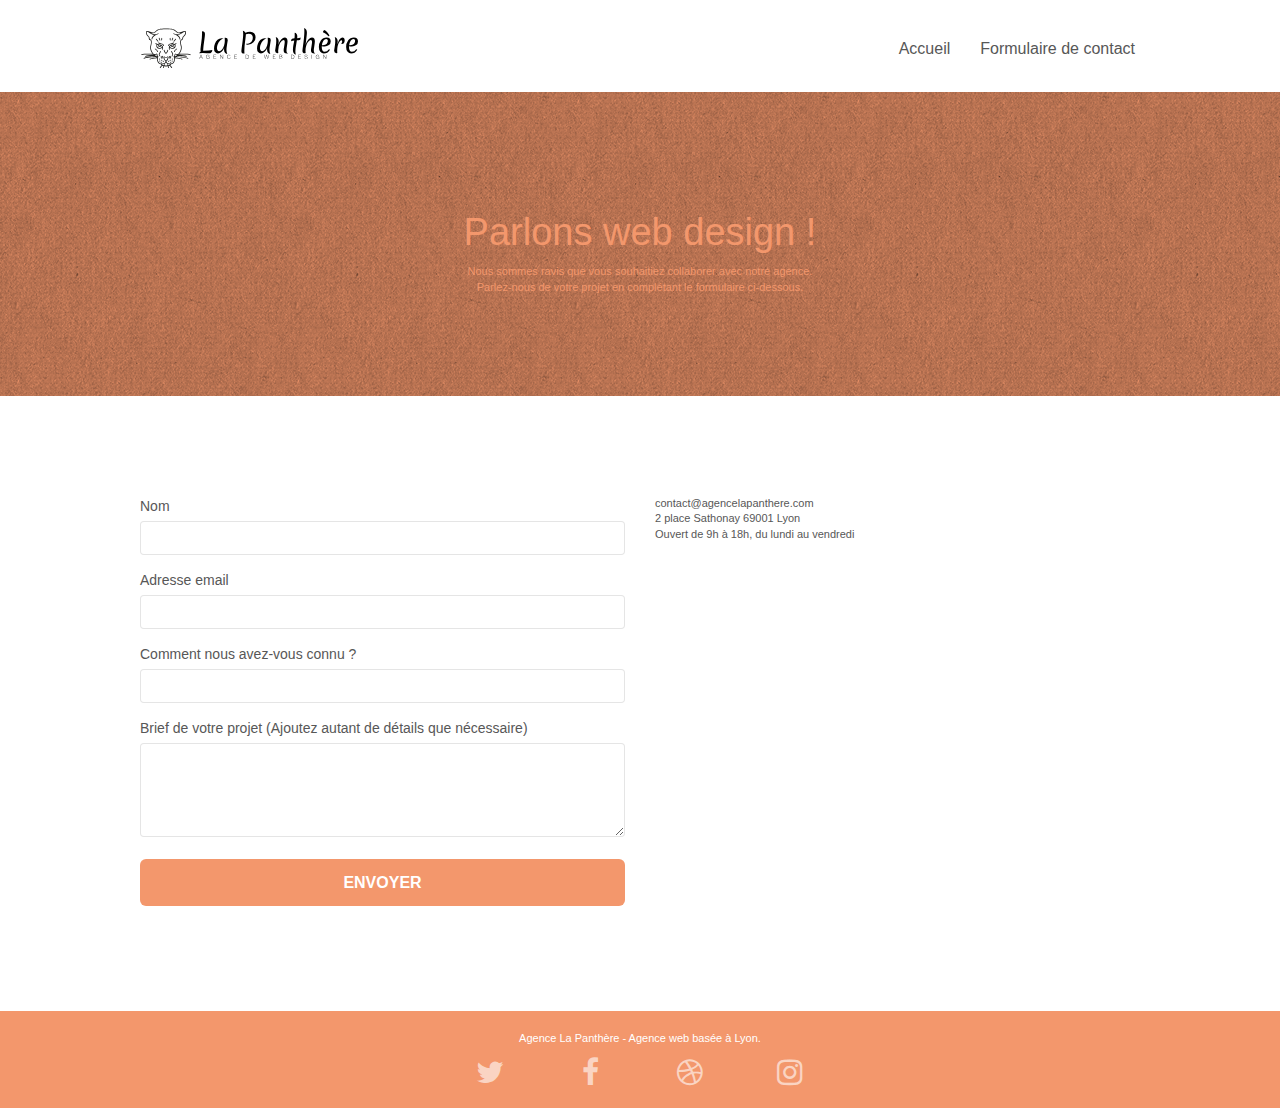
==== contact.html @ 558969e0 "Plusieurs modifs" ====
<!doctype html>
<html lang="fr">
<head>
    <meta charset="utf-8">
    <meta name="description" content="Pour dès aujourd'hui commencer à attirer plus de visiteurs sur votre site avec un design attractif n'hésitez pas à nous contacter">
    <meta name="viewport" content="width=device-width, initial-scale=1.0, viewport-fit=cover">
    <link rel="shortcut icon" type="image/png" href="favicon.jpg">
    
	<link rel="stylesheet" type="text/css" href="./css/bootstrap.css">
	<link rel="stylesheet" type="text/css" href="style.css">
	<link rel="stylesheet" type="text/css" href="./css/font-awesome.css">
	<link rel="stylesheet" type="text/css" href="./css/et-line.css">
	
    
	<script src="./js/jquery-2.1.0.js"></script>
	<script src="./js/bootstrap.js"></script>
	<script src="./js/blocs.js"></script>
	<script src="./js/jqBootstrapValidation.js"></script>
	<script src="./js/formHandler.js"></script>
    <title>Formulaire de contact - Web design La Panthère</title>

    
<!-- Analytics -->
 
<!-- Analytics END -->
    
</head>
<body>
<!-- Principal conteneur -->
<div class="page-container">
    
<!-- bloc-0 -->
<div class="bloc bgc-white l-bloc " id="bloc-0">
	<div class="container bloc-sm">
		<nav class="navbar row">
			<div class="navbar-header">
				<a class="navbar-brand" href="Agence-La-Panthere-Web-Design.html"><img src="img/agence-la-panthere-monochrome.svg" alt="Logo de l'agence" height="40" /></a>
				<button id="nav-toggle" type="button" class="ui-navbar-toggle navbar-toggle" data-toggle="collapse" data-target=".navbar-1">
					<span class="sr-only">Toggle navigation</span><span class="icon-bar"></span><span class="icon-bar"></span><span class="icon-bar"></span>
				</button>
			</div>
			<div class="collapse navbar-collapse navbar-1 special-dropdown-nav">
				<ul class="site-navigation nav navbar-nav">
					<li>
						<a href="Agence-La-Panthere-Web-Design.html">Accueil</a>
					</li>
					<li>
					</li>
					<li>
						<a href="contact.html">Formulaire de contact</a>
					</li>
				</ul>
			</div>
		</nav>
	</div>
</div>
<!-- bloc-0 END -->

<!-- bloc-6 -->
<div class="bloc bg-dots-bg bg-repeat bgc-atomic-tangerine d-bloc bloc-bg-texture texture-paper" id="bloc-6">
	<div class="container bloc-lg">
		<div class="row">
			<div class="col-sm-12">
				<h1 class="text-center hero-bloc-text tc-white">
					Parlons web design !
				</h1>
				<p class="text-center mg-lg tc-white tight-width-whitespace">
					Nous sommes ravis que vous souhaitiez collaborer avec notre agence.<br>
					Parlez-nous de votre projet en complétant le formulaire ci-dessous.
				</p>
			</div>
		</div>
	</div>
</div>
<!-- bloc-6 END -->

<!-- bloc-7 -->
<div class="bloc bgc-white l-bloc" id="bloc-7">
	<div class="container bloc-lg">
		<div class="row">
			<div class="col-sm-6">
				<form id="form_1" novalidate success-msg="Your message has been sent." fail-msg="Sorry it seems that our mail server is not responding, Sorry for the inconvenience!">
					<div class="form-group">
						<label>
							Nom
						</label>
						<input id="name" class="form-control" required />
					</div>
					<div class="form-group">
						<label>
							Adresse email
						</label>
						<input id="email" class="form-control" type="email" required />
					</div>
					<div class="form-group">
						<label>
							Comment nous avez-vous connu ?
						</label>
						<input class="form-control" type="email" required id="input_504" />
					</div>
					<div class="form-group">
						<label>
							Brief de votre projet (Ajoutez autant de détails que nécessaire)<br>
						</label><textarea id="message" class="form-control" rows="4" cols="50" required></textarea>
					</div> 
					<button class="bloc-button btn btn-lg btn-block cta-hero btn-atomic-tangerine" type="submit">
						Envoyer
					</button>
				</form>
			</div>
			<div class="col-sm-6">
				<p>
					contact@agencelapanthere.com<br>2 place Sathonay 69001 Lyon<br>Ouvert de 9h à 18h, du lundi au vendredi<br>
				</p>
			</div>
		</div>
	</div>
</div>
<!-- bloc-7 END -->

<!-- ScrollToTop Button -->
<a class="bloc-button btn btn-d scrollToTop" onclick="scrollToTarget('1')"><span class="fa fa-chevron-up"></span></a>
<!-- ScrollToTop Button END-->


<!-- Footer - bloc-8 -->
<div class="bloc bgc-atomic-tangerine d-bloc" id="bloc-8">
	<div class="container bloc-sm">
		<div class="row">
			<div class="col-sm-12">
				<p class="text-center white">
					Agence La Panthère - Agence web basée à Lyon.<br>
				</p>
				<div class="row row-no-gutters social">
					<div class="col-sm-3">
						<div class="text-center">
							<a class="social" href="Agence-La-Panthere-Web-Design.html"><span class="fa fa-twitter icon-md"></span></a>
						</div>
					</div>
					<div class="col-sm-3">
						<div class="text-center">
							<a class="social" href="Agence-La-Panthere-Web-Design.html"><span class="fa fa-facebook icon-md"></span></a>
						</div>
					</div>
					<div class="col-sm-3">
						<div class="text-center">
							<a class="social" href="Agence-La-Panthere-Web-Design.html"><span class="fa fa-dribbble icon-md"></span></a>
						</div>
					</div>
					<div class="col-sm-3">
						<div class="text-center">
							<a class="social" href="Agence-La-Panthere-Web-Design.html"><span class="fa fa-instagram icon-md"></span></a>
						</div>
					</div>
				</div>
			</div>
		</div>
	</div>
</div>
<!-- Footer - bloc-8 END -->

</div>
<!-- Principal conteneur END -->
    

</body>
</html>
---- style.css ----
body {
    margin: 0;
    padding: 0;
    background: #FFF;
    overflow-x: hidden;
    -webkit-font-smoothing: antialiased;
    -moz-osx-font-smoothing: grayscale;
}

a,
button {
    transition: all .3s ease-in-out;
    outline: none!important;
}

a:hover {
    text-decoration: none;
    cursor: pointer;
}

#page-loading-blocs-notifaction {
    position: fixed;
    top: 0;
    bottom: 0;
    width: 100%;
    z-index: 100000;
    background: #FFFFFF url("img/pageload-spinner.gif") no-repeat center center;
}

.bloc {
    width: 100%;
    clear: both;
    background: 50% 50% no-repeat;
    padding: 0 50px;
    -webkit-background-size: cover;
    -moz-background-size: cover;
    -o-background-size: cover;
    background-size: cover;
    position: relative;
}

.bloc .container {
    padding-left: 0;
    padding-right: 0;
}

.bloc-lg {
    padding: 100px 50px;
}

.bloc-md {
    padding: 50px;
}

.bloc-sm {
    padding: 20px 50px;
}

.bg-center,
.bg-l-edge,
.bg-r-edge,
.bg-t-edge,
.bg-b-edge,
.bg-tl-edge,
.bg-bl-edge,
.bg-tr-edge,
.bg-br-edge,
.bg-repeat {
    -webkit-background-size: auto!important;
    -moz-background-size: auto!important;
    -o-background-size: auto!important;
    background-size: auto!important;
}

.bg-repeat {
    background: repeat;
}

.bg-t-edge {
    background: top no-repeat;
}

.bloc-bg-texture::before {
    content: "";
    background-size: 2px 2px;
    position: absolute;
    top: 0;
    bottom: 0;
    left: 0;
    right: 0;
}

.texture-paper::before {
    background: url("img/texture-paper.png");
    background-size: 280px 280px;
}

.b-parallax {
    background-attachment: fixed;
}

.d-bloc {
    color: rgba(255, 255, 255, .7);
}

.d-bloc button:hover {
    color: rgba(255, 255, 255, .9);
}

.d-bloc .icon-round,
.d-bloc .icon-square,
.d-bloc .icon-rounded,
.d-bloc .icon-semi-rounded-a,
.d-bloc .icon-semi-rounded-b {
    border-color: rgba(255, 255, 255, .9);
}

.d-bloc .divider-h span {
    border-color: rgba(255, 255, 255, .2);
}

.d-bloc .a-btn,
.d-bloc .navbar a,
.d-bloc .navbar-brand,
.d-bloc a .icon-sm,
.d-bloc a .icon-md,
.d-bloc a .icon-lg,
.d-bloc a .icon-xl,
.d-bloc h1 a,
.d-bloc h2 a,
.d-bloc h3 a,
.d-bloc h4 a,
.d-bloc h5 a,
.d-bloc h6 a,
.d-bloc p a {
    color: rgba(255, 255, 255, .6);
}

.d-bloc .a-btn:hover,
.d-bloc .navbar a:hover,
.d-bloc .navbar-brand:hover,
.d-bloc a:hover .icon-sm,
.d-bloc a:hover .icon-md,
.d-bloc a:hover .icon-lg,
.d-bloc a:hover .icon-xl,
.d-bloc h1 a:hover,
.d-bloc h2 a:hover,
.d-bloc h3 a:hover,
.d-bloc h4 a:hover,
.d-bloc h5 a:hover,
.d-bloc h6 a:hover,
.d-bloc p a:hover {
    color: rgba(255, 255, 255, 1);
}

.d-bloc .navbar-toggle .icon-bar {
    background: rgba(255, 255, 255, 1);
}

.d-bloc .btn-wire,
.d-bloc .btn-wire:hover {
    color: rgba(255, 255, 255, 1);
    border-color: rgba(255, 255, 255, 1);
}

.d-bloc .panel {
    color: rgba(0, 0, 0, .5);
}

.d-bloc .panel button:hover {
    color: rgba(0, 0, 0, .7);
}

.d-bloc .panel icon {
    border-color: rgba(0, 0, 0, .7);
}

.d-bloc .panel .divider-h span {
    border-color: rgba(0, 0, 0, .1);
}

.d-bloc .panel .a-btn {
    color: rgba(0, 0, 0, .6);
}

.d-bloc .panel .a-btn:hover {
    color: rgba(0, 0, 0, 1);
}

.d-bloc .panel .btn-wire,
.d-bloc .panel .btn-wire:hover {
    color: rgba(0, 0, 0, .7);
    border-color: rgba(0, 0, 0, .3);
}

.d-bloc .panel,
.l-bloc {
    color: rgba(0, 0, 0, .5);
}

.d-bloc .panel button:hover,
.l-bloc button:hover {
    color: rgba(0, 0, 0, .7);
}

.l-bloc .icon-round,
.l-bloc .icon-square,
.l-bloc .icon-rounded,
.l-bloc .icon-semi-rounded-a,
.l-bloc .icon-semi-rounded-b {
    border-color: rgba(0, 0, 0, .7);
}

.d-bloc .panel .divider-h span,
.l-bloc .divider-h span {
    border-color: rgba(0, 0, 0, .1);
}

.d-bloc .panel .a-btn,
.l-bloc .a-btn,
.l-bloc .navbar a,
.l-bloc .navbar-brand,
.l-bloc a .icon-sm,
.l-bloc a .icon-md,
.l-bloc a .icon-lg,
.l-bloc a .icon-xl,
.l-bloc h1 a,
.l-bloc h2 a,
.l-bloc h3 a,
.l-bloc h4 a,
.l-bloc h5 a,
.l-bloc h6 a,
.l-bloc p a {
    color: rgba(0, 0, 0, .6);
}

.d-bloc .panel .a-btn:hover,
.l-bloc .a-btn:hover,
.l-bloc .navbar a:hover,
.l-bloc .navbar-brand:hover,
.l-bloc a:hover .icon-sm,
.l-bloc a:hover .icon-md,
.l-bloc a:hover .icon-lg,
.l-bloc a:hover .icon-xl,
.l-bloc h1 a:hover,
.l-bloc h2 a:hover,
.l-bloc h3 a:hover,
.l-bloc h4 a:hover,
.l-bloc h5 a:hover,
.l-bloc h6 a:hover,
.l-bloc p a:hover {
    color: rgba(0, 0, 0, 1);
}

.l-bloc .navbar-toggle .icon-bar {
    color: rgba(0, 0, 0, .6);
}

.d-bloc .panel .btn-wire,
.d-bloc .panel .btn-wire:hover,
.l-bloc .btn-wire,
.l-bloc .btn-wire:hover {
    color: rgba(0, 0, 0, .7);
    border-color: rgba(0, 0, 0, .3);
}

.voffset {
    margin-top: 30px;
}

.voffset-lg {
    margin-top: 80px;
}

.row-no-gutters {
    margin-right: 0;
    margin-left: 0;
}

.row.row-no-gutters > [class^="col-"],
.row.row-no-gutters > [class*=" col-"] {
    padding-right: 0;
    padding-left: 0;
}

#bloc-1-hero h1 {
    font-size: 32px;
}

.navbar {
    margin-bottom: 0;
    z-index: 1;
}

.navbar-brand {
    height: auto;
    padding: 3px 15px;
    font-size: 25px;
    font-weight: normal;
    font-weight: 600;
    line-height: 44px;
}

.navbar-brand img {
    max-height: 200px;
    margin: 0 5px 0 0;
    display: inline;
}

.navbar-brand img[src$=svg] {
    min-width: 100px;
}

.nav-center .navbar-brand img {
    margin: 0;
}

.navbar .nav {
    padding-top: 2px;
    margin-right: -16px;
    float: right;
    z-index: 1;
}

.nav > li {
    float: left;
    margin-top: 4px;
    font-size: 16px;
}

.navbar-nav .open .dropdown-menu > li > a {
    text-align: inherit;
}

.nav > li a:hover,
.nav > li a:focus {
    background: transparent;
}

.navbar-toggle {
    margin: 10px 10px 0 0;
    border: 0px;
}

.navbar-toggle:hover {
    background: transparent!important;
}

.navbar-toggle .icon-bar {
    background-color: rgba(0, 0, 0, .5);
    width: 26px;
}

.nav-invert .navbar .nav {
    float: left;
}

.nav-invert .navbar-header,
.nav-invert .navbar-brand {
    float: right;
    position: relative;
    z-index: 2;
}

@media (min-width: 768px) {
    .site-navigation {
        position: absolute;
        top: 50%;
        right: 20px;
        transform: translate(0, -50%);
        -webkit-transform: translateY(-50%);
    }
    .nav > li .dropdown-menu a,
    .nav > li .dropdown-menu a:hover {
        color: #484848;
    }
    .nav-invert .site-navigation {
        left: 0;
        right: 0;
    }
    .nav-center {
        text-align: center;
    }
    .nav-center .navbar-header {
        width: 100%;
    }
    .nav-center .navbar-header,
    .nav-center .navbar-brand,
    .nav-center .nav > li {
        float: none;
        display: inline-block;
    }
    .nav-center .site-navigation {
        position: relative;
        width: 100%;
        right: 0;
        margin-right: 0px;
        margin-top: 20px;
    }
    .nav-center.mini-nav .navbar-toggle {
        float: none;
        margin: 10px auto 0;
    }
}

.nav > li > .dropdown a {
    background: none!important;
    display: block;
    padding: 14px 15px;
}

nav .caret {
    margin: 0 5px;
}

.dropdown-menu .dropdown-menu {
    top: -8px;
    left: 100%;
}

.dropdown-menu .dropmenu-flow-right {
    top: 100%;
    left: 0;
    margin-left: -1px;
    border-top-left-radius: 0;
    border-top-right-radius: 0;
}

.dropdown-menu .dropdown span {
    border: 4px solid black;
    border-top-color: transparent;
    border-right-color: transparent;
    border-bottom-color: transparent;
    margin: 6px -5px 0 0!important;
    float: right;
}

.mg-md {
    margin-top: 10px;
    margin-bottom: 20px;
}

.mg-lg {
    margin-top: 10px;
    margin-bottom: 40px;
}

.btn {
    margin: 0 5px 5px 0;
}

.btn.pull-right {
    margin: 0 0 5px 5px;
}

.btn-d,
.btn-d:hover,
.btn-d:focus {
    color: #FFF;
    background: rgba(0, 0, 0, .3);
}

button {
    outline: none!important;
}

.btn-rd {
    border-radius: 40px;
}

.btn-clean {
    border: 1px solid rgba(0, 0, 0, .08);
    border-bottom-color: rgba(0, 0, 0, .1);
    text-shadow: 0 1px 0 rgba(0, 0, 1, .1);
    box-shadow: 0 1px 3px rgba(0, 0, 1, .25), inset 0 1px 0 0 rgba(255, 255, 255, .15);
}

.icon-md {
    font-size: 30px!important;
}

.icon-lg {
    font-size: 60px!important;
}

.sm-shadow {
    text-shadow: 0 1px 2px rgba(0, 0, 0, .3);
}

.panel-sq,
.panel-sq .panel-heading,
.panel-sq .panel-footer {
    border-radius: 0;
}

.panel-rd {
    border-radius: 30px;
}

.panel-rd .panel-heading {
    border-radius: 29px 29px 0 0;
}

.panel-rd .panel-footer {
    border-radius: 0 0 29px 29px;
}

.form-control {
    border-color: rgba(0, 0, 0, .1);
    box-shadow: none;
}

.scrollToTop {
    width: 40px;
    height: 40px;
    position: fixed;
    bottom: 20px;
    right: 20px;
    opacity: 0;
    z-index: 500;
    transition: all .3s ease-in-out;
}

.scrollToTop span {
    margin-top: 6px;
}

.showScrollTop {
    font-size: 14px;
    opacity: 1;
}

a[data-lightbox] {
    position: relative;
    display: block;
    text-align: center;
}

a[data-lightbox]:hover::before {
    content: "+";
    font-family: "HelveticaNeue-Light", "Helvetica Neue Light", "Helvetica Neue", Helvetica, Arial;
    font-size: 32px;
    width: 50px;
    height: 50px;
    margin-left: -25px;
    border-radius: 50%;
    background: rgba(0, 0, 0, .6);
    color: #FFF;
    font-weight: 100;
    z-index: 1;
    position: absolute;
    top: 50%;
    transform: translateY(-50%);
    -webkit-transform: translateY(-50%);
}

a[data-lightbox]:hover img {
    opacity: 0.6;
    -webkit-animation-fill-mode: none;
    animation-fill-mode: none;
}

#lightbox-modal {
    display: flex;
    align-items: center;
}

#lightbox-modal .modal-dialog {
    width: 90%;
    max-width: 900px;
    margin: 0 auto 0;
}

#lightbox-modal .modal-dialog img {
    max-height: 90vh;
    margin: 0 auto;
}

.lightbox-caption {
    padding: 20px;
    color: #FFF;
    background: rgba(0, 0, 0, .5);
    position: absolute;
    left: 15px;
    right: 15px;
    bottom: 5px;
}

.close-lightbox {
    color: #FFF;
    font-size: 30px;
    position: absolute;
    top: 20px;
    right: 20px;
    z-index: 20;
    background: rgba(0, 0, 0, .5);
    border: none;
    line-height: 30px;
    padding: 0 9px 5px;
    opacity: 0.3;
}

.close-lightbox:hover,
.next-lightbox:hover,
.prev-lightbox:hover {
    opacity: 1.0;
    color: #FFF;
}

.next-lightbox,
.prev-lightbox {
    font-size: 20px;
    color: rgba(255, 255, 255, .9);
    background: rgba(0, 0, 0, .5);
    transition: all .2s ease-in-out;
    position: absolute;
    top: 45%;
    z-index: 1;
    opacity: 0.4;
}

.next-lightbox {
    padding: 6px 8px 1px 13px;
    right: 25px;
}

.prev-lightbox {
    padding: 6px 13px 1px 10px;
    left: 25px;
}

.snapshot-lb .modal-body {
    padding-bottom: 45px;
}

.snapshot-lb .lightbox-caption {
    padding: 0;
    color: rgba(0, 0, 0, .5);
    background: none;
}

h1,
h2,
h3,
h4,
h5,
h6,
p,
label,
.btn,
a {
    font-family: "helvetica";
    font-weight: 400;
    color: #575757!important;
}

.container {
    max-width: 1000px;
}

.hero-bloc-text {
    font-size: 38px;
}

.hero-bloc-text-sub {
    font-size: 36px;
}

.statement-bloc-text {
    line-height: 26px;
    font-style: italic;
    font-size: 20px;
    text-align: center;
    font-weight: lighter;
    max-width: 520px;
    margin: auto auto auto auto;
}

p {
    font-size: 11px;
}

.tight-width-whitespace {
    max-width: 600px;
    margin: auto auto auto auto;
}

.h1 {
    font-size: 20px;
    font-family: "Open Sans";
}

.cta-hero {
    margin-top: 22px;
    color: #FFFFFF!important;
    text-transform: uppercase;
    padding: 12px 28px 12px 28px;
    font-size: 16px;
    font-weight: 700;
}

.social {
    max-width: 400px;
    margin: auto auto auto auto;
}

h2 {
    font-size: 22px;
    line-height: 1.4em;
}

h3 {
    font-size: 15px;
    text-transform: uppercase;
    font-weight: 700;
    color: #333333!important;
}

.med-width-whitespace {
    max-width: 800px;
    margin: auto auto auto auto;
    box-shadow: 0px 0px 0px #000000;
}

h1 {
    color: #333333!important;
}

h4 {
    color: #333333!important;
}

.icons {
    margin-bottom: 14px;
    margin-top: 24px;
}

.white {
    color: #FFFFFF!important;
}

.portfolio-thumb {
    margin-bottom: 24px;
}

.portfolio-row {
    margin-bottom: 44px;
    margin-top: 50px;
}

.avatar {
    box-shadow: 0px 4px 9px rgba(0, 0, 0, 0.3);
}

.black-background {
    background-color: rgba(165, 147, 99, 0.7);
    padding: 40px 40px 40px 40px;
}

.bold-link {
    font-weight: 900;
    text-decoration: underline!important;
}

.bgc-white {
    background-color: #FFFFFF;
}

.bgc-dark-slate-blue {
    background-color: #364577;
}

.bgc-atomic-tangerine {
    background-color: #F3976C;
}

.tc-white {
    color: #F3976C!important;
}

.btn-atomic-tangerine {
    background: #F3976C;
    color: #FFFFFF!important;
}

.btn-atomic-tangerine:hover {
    background: #c27956!important;
    color: #FFFFFF!important;
}

.ltc-white {
    color: #FFFFFF!important;
}

.ltc-white:hover {
    color: #cccccc!important;
}

.ltc-atomic-tangerine {
    color: #F3976C!important;
}

.ltc-atomic-tangerine:hover {
    color: #c27956!important;
}

.icon-dark-slate-blue {
    color: #364577!important;
    border-color: #364577!important;
}

.bg-dots-bg {
    background-image: url("img/dots-bg.png");
}

.bg-lines-h2-bg {
    background-image: url("img/lines-h2-bg.png");
}

.bg-banniere {
    background-image: url("img/agence-la-panthere.webp");
}

.bg-presentation {
    background-image: url("img/image-de-presentation.webp");
}

@media (max-width: 1024px) {
    .bloc {
        padding-left: 20px;
        padding-right: 20px;
    }
    .bloc.full-width-bloc,
    .bloc-tile-2.full-width-bloc .container,
    .bloc-tile-3.full-width-bloc .container,
    .bloc-tile-4.full-width-bloc .container {
        padding-left: 0;
        padding-right: 0;
    }
}

@media (max-width: 992px) and (min-width: 768px) {
    .navbar .nav {
        max-width: 80%
    }
    .nav-center.navbar .nav {
        max-width: 100%
    }
}

@media only screen and (min-width: 768px) and (max-width: 1024px) and (orientation: landscape) {
    .b-parallax {
        background-attachment: scroll;
    }
}

@media only screen and (min-width: 1024px) and (max-width: 1366px) and (-webkit-min-device-pixel-ratio: 1.5) {
    .b-parallax {
        background-attachment: scroll;
    }
}

@media (max-width: 991px) {
    .container {
        width: 100%;
    }
    .b-parallax {
        background-attachment: scroll;
    }
    .page-container,
    #hero-bloc {
        overflow-x: hidden;
        position: relative;
    }
    .bloc {
        padding-left: env(safe-area-inset-left);
        padding-right: env(safe-area-inset-right);
    }
    .bloc-group,
    .bloc-group .bloc {
        display: block;
        width: 100%;
    }
    .bloc-fill-screen .fill-bloc-top-edge,
    .bloc-fill-screen .fill-bloc-bottom-edge {
        padding: 0 20px;
        padding-left: env(safe-area-inset-left);
        padding-right: env(safe-area-inset-right);
    }
}

@media (max-width: 767px) {
    .page-container {
        overflow-x: hidden;
        position: relative;
    }
    h1,
    h2,
    h3,
    h4,
    h5,
    h6,
    p,
    #disqus_thread {
        padding-left: 10px!important;
        padding-right: 10px!important;
    }
    .b-parallax {
        background-attachment: scroll;
    }
    .navbar .nav {
        padding-top: 0;
        border-top: 1px solid rgba(0, 0, 0, .2);
        float: none!important;
    }
    .navbar.row {
        margin-left: 0;
        margin-right: 0;
    }
    .site-navigation {
        position: inherit;
        transform: none;
        -webkit-transform: none;
        -ms-transform: none;
    }
    .nav > li {
        margin-top: 0;
        border-bottom: 1px solid rgba(0, 0, 0, .1);
        background: rgba(0, 0, 0, .05);
        text-align: left;
        padding-left: 15px;
        width: 100%;
    }
    .nav > li:hover {
        background: rgba(0, 0, 0, .08);
    }
    .dropdown .dropdown a .caret {
        float: none;
        margin: 5px 0 0 10px!important;
        border: 4px solid black;
        border-bottom-color: transparent;
        border-right-color: transparent;
        border-left-color: transparent;
    }
    #hero-bloc .navbar .nav {
        background: rgba(0, 0, 0, .8);
    }
    #hero-bloc .navbar .nav a {
        color: rgba(255, 255, 255, .6);
    }
    .hero {
        padding: 50px 0;
    }
    .hero-nav {
        left: -1px;
        right: -1px;
    }
    .navbar-collapse {
        padding: 0;
        overflow-x: hidden;
        -webkit-box-shadow: none;
        box-shadow: none;
    }
    .navbar-brand img {
        max-height: 40px;
        width: auto;
    }
    .nav-invert .navbar-header {
        float: none;
        width: 100%;
    }
    .nav-invert .navbar-toggle {
        float: left;
        margin-left: 10px;
    }
    .bloc {
        padding-left: 0;
        padding-right: 0;
    }
    .bloc-xxl,
    .bloc-xl,
    .bloc-lg {
        padding: 40px 0;
    }
    .bloc-sm,
    .bloc-md {
        padding-left: 0;
        padding-right: 0;
    }
    .bloc-tile-2 .container,
    .bloc-tile-3 .container,
    .bloc-tile-4 .container,
    .bloc-fill-screen .fill-bloc-top-edge,
    .bloc-fill-screen .fill-bloc-bottom-edge {
        padding-left: 0;
        padding-right: 0;
    }
    .a-block {
        padding: 0 10px;
    }
    .btn-dwn {
        display: none;
    }
    .voffset {
        margin-top: 5px;
    }
    .voffset-md {
        margin-top: 20px;
    }
    .voffset-lg {
        margin-top: 30px;
    }
    form {
        padding: 5px;
    }
    .close-lightbox {
        display: inline-block;
    }
    .blocsapp-device-iphone5 {
        background-size: 216px 425px;
        padding-top: 60px;
        width: 216px;
        height: 425px;
    }
    .blocsapp-device-iphone5 img {
        width: 180px;
        height: 320px;
    }
}

@media (max-width: 400px) {
    .bloc {
        padding-left: 0;
        padding-right: 0;
    }
}

@media (max-width: 767px) {
    .bloc-mob-center-text {
        text-align: center;
    }
}
---- css/et-line.css ----
@font-face {
    font-family: et-line;
    src: url(../fonts/et-line.eot);
    src: url(../fonts/et-line.eot?#iefix) format('embedded-opentype'), url(../fonts/et-line.woff) format('woff'), url(../fonts/et-line.ttf) format('truetype'), url(../fonts/et-line.svg#et-line) format('svg');
    font-weight: 400;
    font-style: normal
}

.et-icon-adjustments,
.et-icon-alarmclock,
.et-icon-anchor,
.et-icon-aperture,
.et-icon-attachment,
.et-icon-bargraph,
.et-icon-basket,
.et-icon-beaker,
.et-icon-bike,
.et-icon-book-open,
.et-icon-briefcase,
.et-icon-browser,
.et-icon-calendar,
.et-icon-camera,
.et-icon-caution,
.et-icon-chat,
.et-icon-circle-compass,
.et-icon-clipboard,
.et-icon-clock,
.et-icon-cloud,
.et-icon-compass,
.et-icon-desktop,
.et-icon-dial,
.et-icon-document,
.et-icon-documents,
.et-icon-download,
.et-icon-dribbble,
.et-icon-edit,
.et-icon-envelope,
.et-icon-expand,
.et-icon-facebook,
.et-icon-flag,
.et-icon-focus,
.et-icon-gears,
.et-icon-genius,
.et-icon-gift,
.et-icon-global,
.et-icon-globe,
.et-icon-googleplus,
.et-icon-grid,
.et-icon-happy,
.et-icon-hazardous,
.et-icon-heart,
.et-icon-hotairballoon,
.et-icon-hourglass,
.et-icon-key,
.et-icon-laptop,
.et-icon-layers,
.et-icon-lifesaver,
.et-icon-lightbulb,
.et-icon-linegraph,
.et-icon-linkedin,
.et-icon-lock,
.et-icon-magnifying-glass,
.et-icon-map,
.et-icon-map-pin,
.et-icon-megaphone,
.et-icon-mic,
.et-icon-mobile,
.et-icon-newspaper,
.et-icon-notebook,
.et-icon-paintbrush,
.et-icon-paperclip,
.et-icon-pencil,
.et-icon-phone,
.et-icon-picture,
.et-icon-pictures,
.et-icon-piechart,
.et-icon-presentation,
.et-icon-pricetags,
.et-icon-printer,
.et-icon-profile-female,
.et-icon-profile-male,
.et-icon-puzzle,
.et-icon-quote,
.et-icon-recycle,
.et-icon-refresh,
.et-icon-ribbon,
.et-icon-rss,
.et-icon-sad,
.et-icon-scissors,
.et-icon-scope,
.et-icon-search,
.et-icon-shield,
.et-icon-speedometer,
.et-icon-strategy,
.et-icon-streetsign,
.et-icon-tablet,
.et-icon-target,
.et-icon-telescope,
.et-icon-toolbox,
.et-icon-tools,
.et-icon-tools-2,
.et-icon-trophy,
.et-icon-tumblr,
.et-icon-twitter,
.et-icon-upload,
.et-icon-video,
.et-icon-wallet,
.et-icon-wine {
    font-family: et-line;
    speak: none;
    font-style: normal;
    font-weight: 400;
    font-variant: normal;
    text-transform: none;
    line-height: 1;
    -webkit-font-smoothing: antialiased;
    -moz-osx-font-smoothing: grayscale;
    display: inline-block
}

.et-icon-mobile:before {
    content: "\e000"
}

.et-icon-laptop:before {
    content: "\e001"
}

.et-icon-desktop:before {
    content: "\e002"
}

.et-icon-tablet:before {
    content: "\e003"
}

.et-icon-phone:before {
    content: "\e004"
}

.et-icon-document:before {
    content: "\e005"
}

.et-icon-documents:before {
    content: "\e006"
}

.et-icon-search:before {
    content: "\e007"
}

.et-icon-clipboard:before {
    content: "\e008"
}

.et-icon-newspaper:before {
    content: "\e009"
}

.et-icon-notebook:before {
    content: "\e00a"
}

.et-icon-book-open:before {
    content: "\e00b"
}

.et-icon-browser:before {
    content: "\e00c"
}

.et-icon-calendar:before {
    content: "\e00d"
}

.et-icon-presentation:before {
    content: "\e00e"
}

.et-icon-picture:before {
    content: "\e00f"
}

.et-icon-pictures:before {
    content: "\e010"
}

.et-icon-video:before {
    content: "\e011"
}

.et-icon-camera:before {
    content: "\e012"
}

.et-icon-printer:before {
    content: "\e013"
}

.et-icon-toolbox:before {
    content: "\e014"
}

.et-icon-briefcase:before {
    content: "\e015"
}

.et-icon-wallet:before {
    content: "\e016"
}

.et-icon-gift:before {
    content: "\e017"
}

.et-icon-bargraph:before {
    content: "\e018"
}

.et-icon-grid:before {
    content: "\e019"
}

.et-icon-expand:before {
    content: "\e01a"
}

.et-icon-focus:before {
    content: "\e01b"
}

.et-icon-edit:before {
    content: "\e01c"
}

.et-icon-adjustments:before {
    content: "\e01d"
}

.et-icon-ribbon:before {
    content: "\e01e"
}

.et-icon-hourglass:before {
    content: "\e01f"
}

.et-icon-lock:before {
    content: "\e020"
}

.et-icon-megaphone:before {
    content: "\e021"
}

.et-icon-shield:before {
    content: "\e022"
}

.et-icon-trophy:before {
    content: "\e023"
}

.et-icon-flag:before {
    content: "\e024"
}

.et-icon-map:before {
    content: "\e025"
}

.et-icon-puzzle:before {
    content: "\e026"
}

.et-icon-basket:before {
    content: "\e027"
}

.et-icon-envelope:before {
    content: "\e028"
}

.et-icon-streetsign:before {
    content: "\e029"
}

.et-icon-telescope:before {
    content: "\e02a"
}

.et-icon-gears:before {
    content: "\e02b"
}

.et-icon-key:before {
    content: "\e02c"
}

.et-icon-paperclip:before {
    content: "\e02d"
}

.et-icon-attachment:before {
    content: "\e02e"
}

.et-icon-pricetags:before {
    content: "\e02f"
}

.et-icon-lightbulb:before {
    content: "\e030"
}

.et-icon-layers:before {
    content: "\e031"
}

.et-icon-pencil:before {
    content: "\e032"
}

.et-icon-tools:before {
    content: "\e033"
}

.et-icon-tools-2:before {
    content: "\e034"
}

.et-icon-scissors:before {
    content: "\e035"
}

.et-icon-paintbrush:before {
    content: "\e036"
}

.et-icon-magnifying-glass:before {
    content: "\e037"
}

.et-icon-circle-compass:before {
    content: "\e038"
}

.et-icon-linegraph:before {
    content: "\e039"
}

.et-icon-mic:before {
    content: "\e03a"
}

.et-icon-strategy:before {
    content: "\e03b"
}

.et-icon-beaker:before {
    content: "\e03c"
}

.et-icon-caution:before {
    content: "\e03d"
}

.et-icon-recycle:before {
    content: "\e03e"
}

.et-icon-anchor:before {
    content: "\e03f"
}

.et-icon-profile-male:before {
    content: "\e040"
}

.et-icon-profile-female:before {
    content: "\e041"
}

.et-icon-bike:before {
    content: "\e042"
}

.et-icon-wine:before {
    content: "\e043"
}

.et-icon-hotairballoon:before {
    content: "\e044"
}

.et-icon-globe:before {
    content: "\e045"
}

.et-icon-genius:before {
    content: "\e046"
}

.et-icon-map-pin:before {
    content: "\e047"
}

.et-icon-dial:before {
    content: "\e048"
}

.et-icon-chat:before {
    content: "\e049"
}

.et-icon-heart:before {
    content: "\e04a"
}

.et-icon-cloud:before {
    content: "\e04b"
}

.et-icon-upload:before {
    content: "\e04c"
}

.et-icon-download:before {
    content: "\e04d"
}

.et-icon-target:before {
    content: "\e04e"
}

.et-icon-hazardous:before {
    content: "\e04f"
}

.et-icon-piechart:before {
    content: "\e050"
}

.et-icon-speedometer:before {
    content: "\e051"
}

.et-icon-global:before {
    content: "\e052"
}

.et-icon-compass:before {
    content: "\e053"
}

.et-icon-lifesaver:before {
    content: "\e054"
}

.et-icon-clock:before {
    content: "\e055"
}

.et-icon-aperture:before {
    content: "\e056"
}

.et-icon-quote:before {
    content: "\e057"
}

.et-icon-scope:before {
    content: "\e058"
}

.et-icon-alarmclock:before {
    content: "\e059"
}

.et-icon-refresh:before {
    content: "\e05a"
}

.et-icon-happy:before {
    content: "\e05b"
}

.et-icon-sad:before {
    content: "\e05c"
}

.et-icon-facebook:before {
    content: "\e05d"
}

.et-icon-twitter:before {
    content: "\e05e"
}

.et-icon-googleplus:before {
    content: "\e05f"
}

.et-icon-rss:before {
    content: "\e060"
}

.et-icon-tumblr:before {
    content: "\e061"
}

.et-icon-linkedin:before {
    content: "\e062"
}

.et-icon-dribbble:before {
    content: "\e063"
}
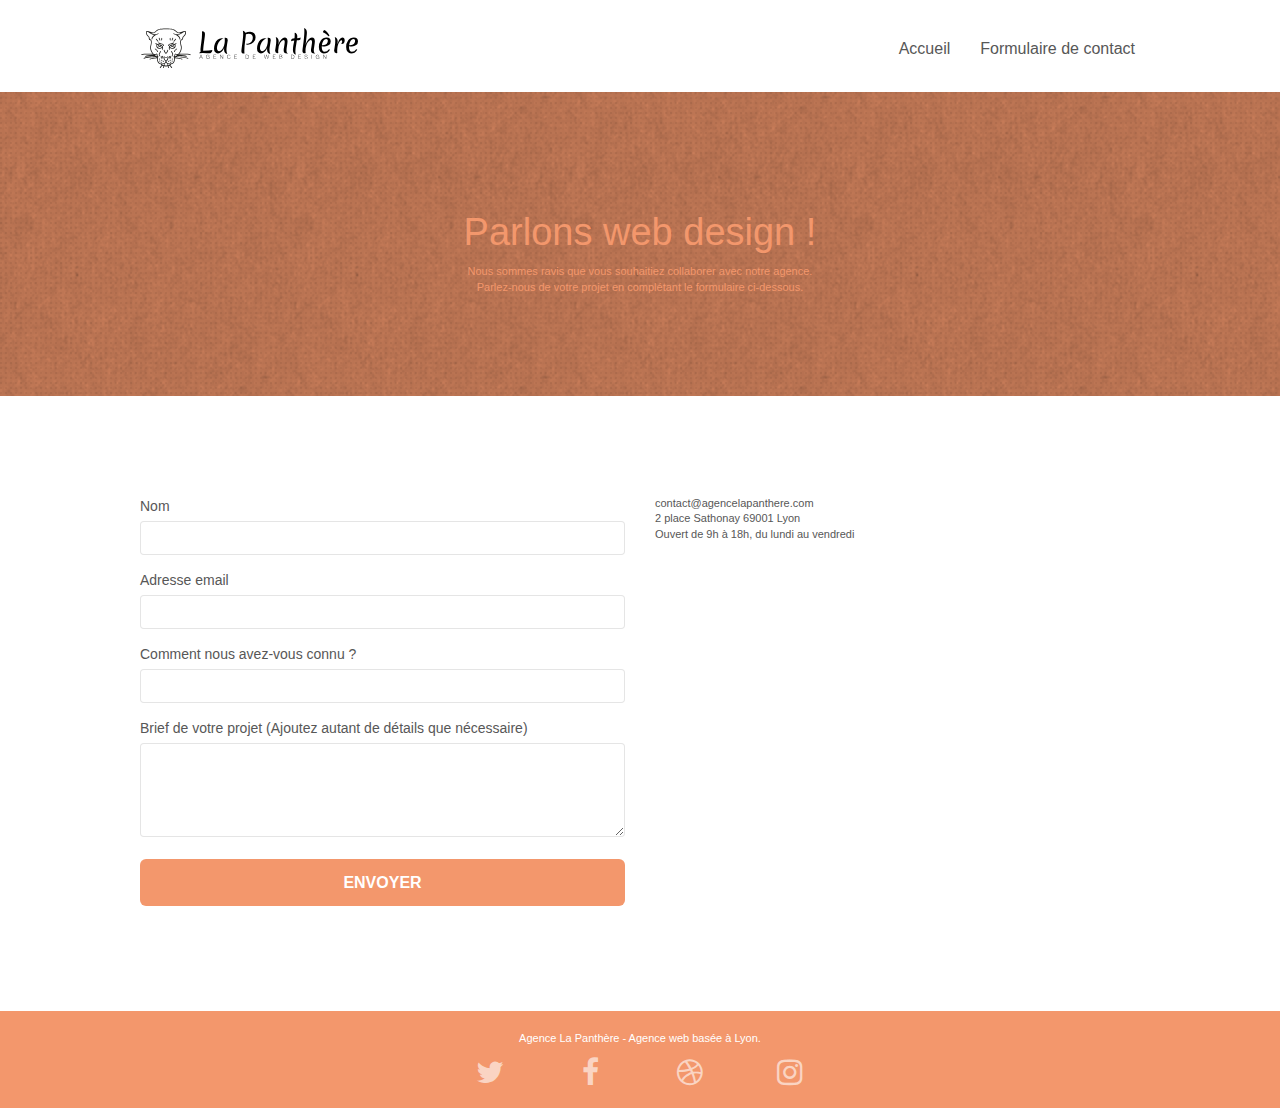
==== commit 6b67aa7a: "labels" ====
--- a/contact.html
+++ b/contact.html
@@ -34,7 +34,7 @@
 	<div class="container bloc-sm">
 		<nav class="navbar row">
 			<div class="navbar-header">
-				<a class="navbar-brand" href="Agence-La-Panthere-Web-Design.html"><img src="img/agence-la-panthere-monochrome.svg" alt="Logo de l'agence" height="40" /></a>
+				<a class="navbar-brand" href="index.html"><img src="img/agence-la-panthere-monochrome.svg" alt="Logo de l'agence" height="40" /></a>
 				<button id="nav-toggle" type="button" class="ui-navbar-toggle navbar-toggle" data-toggle="collapse" data-target=".navbar-1">
 					<span class="sr-only">Toggle navigation</span><span class="icon-bar"></span><span class="icon-bar"></span><span class="icon-bar"></span>
 				</button>
@@ -42,7 +42,7 @@
 			<div class="collapse navbar-collapse navbar-1 special-dropdown-nav">
 				<ul class="site-navigation nav navbar-nav">
 					<li>
-						<a href="Agence-La-Panthere-Web-Design.html">Accueil</a>
+						<a href="index.html">Accueil</a>
 					</li>
 					<li>
 					</li>
@@ -81,25 +81,25 @@
 			<div class="col-sm-6">
 				<form id="form_1" novalidate success-msg="Your message has been sent." fail-msg="Sorry it seems that our mail server is not responding, Sorry for the inconvenience!">
 					<div class="form-group">
-						<label>
+						<label for="name">
 							Nom
 						</label>
 						<input id="name" class="form-control" required />
 					</div>
 					<div class="form-group">
-						<label>
+						<label for="email">
 							Adresse email
 						</label>
 						<input id="email" class="form-control" type="email" required />
 					</div>
 					<div class="form-group">
-						<label>
+						<label for="input_504">
 							Comment nous avez-vous connu ?
 						</label>
 						<input class="form-control" type="email" required id="input_504" />
 					</div>
 					<div class="form-group">
-						<label>
+						<label for="message">
 							Brief de votre projet (Ajoutez autant de détails que nécessaire)<br>
 						</label><textarea id="message" class="form-control" rows="4" cols="50" required></textarea>
 					</div> 
@@ -134,22 +134,22 @@
 				<div class="row row-no-gutters social">
 					<div class="col-sm-3">
 						<div class="text-center">
-							<a class="social" href="Agence-La-Panthere-Web-Design.html"><span class="fa fa-twitter icon-md"></span></a>
+							<a class="social" href="index.html"><span class="fa fa-twitter icon-md"></span></a>
 						</div>
 					</div>
 					<div class="col-sm-3">
 						<div class="text-center">
-							<a class="social" href="Agence-La-Panthere-Web-Design.html"><span class="fa fa-facebook icon-md"></span></a>
+							<a class="social" href="index.html"><span class="fa fa-facebook icon-md"></span></a>
 						</div>
 					</div>
 					<div class="col-sm-3">
 						<div class="text-center">
-							<a class="social" href="Agence-La-Panthere-Web-Design.html"><span class="fa fa-dribbble icon-md"></span></a>
+							<a class="social" href="index.html"><span class="fa fa-dribbble icon-md"></span></a>
 						</div>
 					</div>
 					<div class="col-sm-3">
 						<div class="text-center">
-							<a class="social" href="Agence-La-Panthere-Web-Design.html"><span class="fa fa-instagram icon-md"></span></a>
+							<a class="social" href="index.html"><span class="fa fa-instagram icon-md"></span></a>
 						</div>
 					</div>
 				</div>
--- a/style.css
+++ b/style.css
@@ -91,7 +91,7 @@
 }
 
 .texture-paper::before {
-    background: url("img/texture-paper.png");
+    background: url("img/texture-paper.webp");
     background-size: 280px 280px;
 }
 
